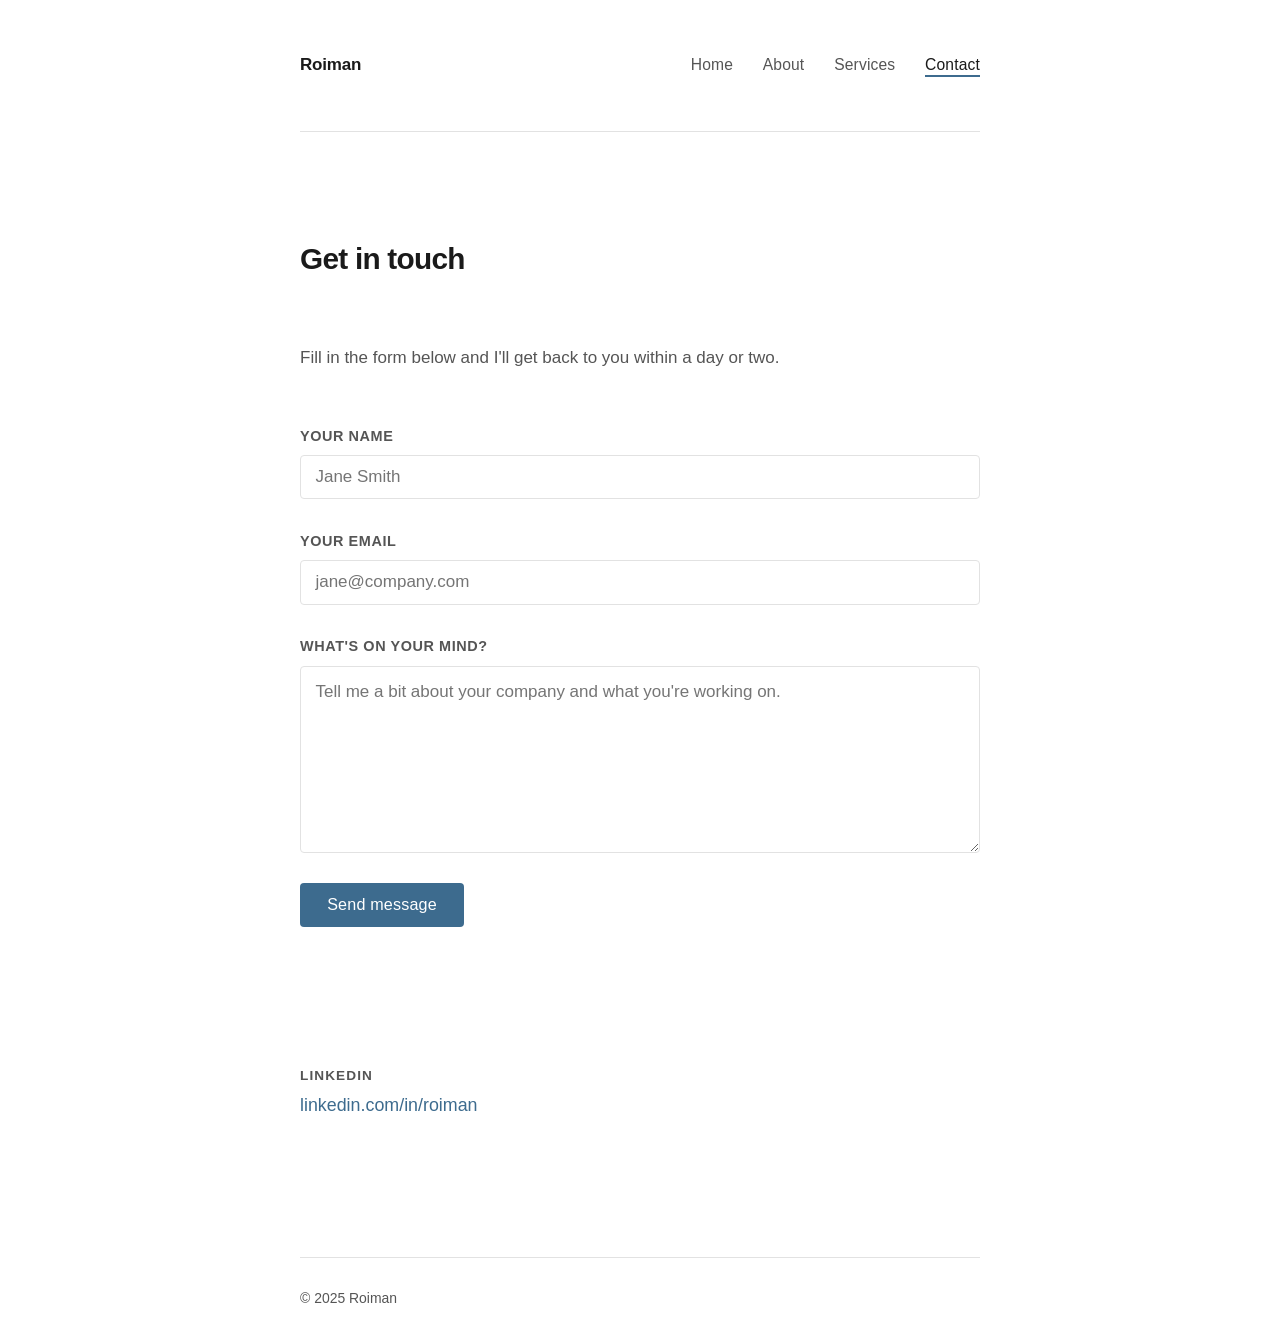
==== contact.html @ 382fd927 "Created Website" ====
<!DOCTYPE html>
<html lang="en">
<head>
  <meta charset="UTF-8" />
  <meta name="viewport" content="width=device-width, initial-scale=1.0" />
  <meta name="description" content="Get in touch with Roiman to discuss product leadership for your company." />
  <title>Contact — Roiman</title>
  <link rel="stylesheet" href="style.css" />
</head>
<body>
  <div class="site-wrapper">

    <nav>
      <ul>
        <li class="site-name"><a href="index.html">Roiman</a></li>
        <ul class="nav-links">
          <li><a href="index.html">Home</a></li>
          <li><a href="about.html">About</a></li>
          <li><a href="services.html">Services</a></li>
          <li><a href="contact.html" class="active">Contact</a></li>
        </ul>
      </ul>
    </nav>

    <main>
      <header class="page-header">
        <h1>Get in touch</h1>
      </header>

      <p class="contact-intro">Fill in the form below and I'll get back to you within a day or two.</p>

      <!-- ======================================================
           CONTACT FORM — powered by Web3Forms (web3forms.com)
           Replace YOUR_ACCESS_KEY_HERE with your actual key.
           ====================================================== -->
      <form
        class="contact-form"
        action="https://api.web3forms.com/submit"
        method="POST"
      >
        <!-- Web3Forms access key — replace this value -->
        <input type="hidden" name="access_key" value="YOUR_ACCESS_KEY_HERE" />

        <!-- Redirect to a thank-you message on the same page -->
        <input type="hidden" name="redirect" value="false" />

        <!-- Subject line in the email you receive -->
        <input type="hidden" name="subject" value="New message from roiman.com" />

        <!-- Honeypot: hidden from real users, catches bots that fill every field -->
        <input
          type="checkbox"
          name="botcheck"
          style="display:none;"
          tabindex="-1"
          autocomplete="off"
        />

        <div class="form-field">
          <label for="name">Your name</label>
          <input
            type="text"
            id="name"
            name="name"
            placeholder="Jane Smith"
            required
            autocomplete="name"
          />
        </div>

        <div class="form-field">
          <label for="email">Your email</label>
          <input
            type="email"
            id="email"
            name="email"
            placeholder="jane@company.com"
            required
            autocomplete="email"
          />
        </div>

        <div class="form-field">
          <label for="message">What's on your mind?</label>
          <textarea
            id="message"
            name="message"
            rows="6"
            placeholder="Tell me a bit about your company and what you're working on."
            required
          ></textarea>
        </div>

        <button type="submit" class="cta-link form-submit">Send message</button>

        <!-- Success / error message shown after submission -->
        <p class="form-result" id="form-result" aria-live="polite"></p>
      </form>

      <div class="contact-channels">
        <div class="contact-channel">
          <span class="channel-label">LinkedIn</span>
          <a href="https://www.linkedin.com/in/roiman" target="_blank" rel="noopener noreferrer">linkedin.com/in/roiman</a>
        </div>
      </div>

    </main>

    <footer>
      <p>&copy; 2025 Roiman</p>
    </footer>

  </div>

  <!-- Handles form submission without a page reload -->
  <script>
    (function () {
      var form = document.querySelector('.contact-form');
      var result = document.getElementById('form-result');

      if (!form) return;

      form.addEventListener('submit', function (e) {
        e.preventDefault();

        var submitBtn = form.querySelector('button[type="submit"]');
        submitBtn.disabled = true;
        submitBtn.textContent = 'Sending…';
        result.textContent = '';
        result.className = 'form-result';

        var data = new FormData(form);

        fetch('https://api.web3forms.com/submit', {
          method: 'POST',
          body: data
        })
          .then(function (res) { return res.json(); })
          .then(function (json) {
            if (json.success) {
              result.textContent = 'Message sent — thanks. I\'ll be in touch soon.';
              result.classList.add('form-result--success');
              form.reset();
            } else {
              result.textContent = 'Something went wrong. Please try emailing me directly.';
              result.classList.add('form-result--error');
            }
          })
          .catch(function () {
            result.textContent = 'Something went wrong. Please try emailing me directly.';
            result.classList.add('form-result--error');
          })
          .finally(function () {
            submitBtn.disabled = false;
            submitBtn.textContent = 'Send message';
          });
      });
    })();
  </script>

</body>
</html>
---- style.css ----
/* =============================================
   Roiman — Product Leadership
   style.css
   ============================================= */

/* --- Reset & Base ----------------------------- */
*, *::before, *::after {
  box-sizing: border-box;
  margin: 0;
  padding: 0;
}

:root {
  --color-bg: #ffffff;
  --color-text: #1a1a1a;
  --color-text-muted: #555555;
  --color-accent: #3d6b8e;
  --color-accent-hover: #2a4f6b;
  --color-border: #e2e2e2;
  --color-nav-active: #1a1a1a;
  --font-stack: -apple-system, BlinkMacSystemFont, "Segoe UI", Helvetica, Arial, sans-serif;
  --content-width: 680px;
  --space-xs: 0.5rem;
  --space-sm: 1rem;
  --space-md: 1.75rem;
  --space-lg: 3rem;
  --space-xl: 5rem;
}

html {
  font-size: 17px;
  -webkit-text-size-adjust: 100%;
}

body {
  font-family: var(--font-stack);
  background-color: var(--color-bg);
  color: var(--color-text);
  line-height: 1.7;
  padding: 0 var(--space-md);
}

/* --- Layout ----------------------------------- */
.site-wrapper {
  max-width: var(--content-width);
  margin: 0 auto;
}

/* --- Navigation ------------------------------- */
nav {
  padding: var(--space-lg) 0 var(--space-lg);
  border-bottom: 1px solid var(--color-border);
  margin-bottom: var(--space-lg);
}

nav ul {
  list-style: none;
  display: flex;
  gap: var(--space-md);
  align-items: baseline;
  flex-wrap: wrap;
}

nav .site-name {
  font-size: 1rem;
  font-weight: 600;
  letter-spacing: -0.01em;
  margin-right: auto;
}

nav .site-name a {
  color: var(--color-text);
  text-decoration: none;
}

nav .site-name a:hover {
  color: var(--color-accent);
}

nav .nav-links {
  display: flex;
  gap: var(--space-md);
  list-style: none;
  flex-wrap: wrap;
}

nav .nav-links li a {
  font-size: 0.92rem;
  color: var(--color-text-muted);
  text-decoration: none;
  letter-spacing: 0.01em;
  transition: color 0.15s ease;
  padding-bottom: 2px;
  border-bottom: 2px solid transparent;
}

nav .nav-links li a:hover {
  color: var(--color-text);
}

nav .nav-links li a.active {
  color: var(--color-nav-active);
  font-weight: 500;
  border-bottom: 2px solid var(--color-accent);
}

/* --- Main Content ----------------------------- */
main {
  padding-bottom: var(--space-xl);
}

/* --- Home Page -------------------------------- */
.home-hero {
  padding: var(--space-xl) 0 var(--space-lg);
}

.home-hero h1 {
  font-size: 2.1rem;
  font-weight: 700;
  line-height: 1.25;
  letter-spacing: -0.03em;
  margin-bottom: var(--space-md);
  color: var(--color-text);
}

.home-hero .lead {
  font-size: 1.05rem;
  color: var(--color-text-muted);
  line-height: 1.75;
  margin-bottom: var(--space-lg);
  max-width: 560px;
}

.home-hero .lead p + p {
  margin-top: var(--space-sm);
}

/* --- CTA Button ------------------------------- */
.cta-link {
  display: inline-block;
  background-color: var(--color-accent);
  color: #ffffff;
  text-decoration: none;
  padding: 0.75rem 1.6rem;
  border-radius: 4px;
  font-size: 0.95rem;
  font-weight: 500;
  letter-spacing: 0.01em;
  transition: background-color 0.15s ease;
}

.cta-link:hover {
  background-color: var(--color-accent-hover);
}

/* --- About Page ------------------------------- */
.page-header {
  padding: var(--space-lg) 0 var(--space-md);
}

.page-header h1 {
  font-size: 1.75rem;
  font-weight: 700;
  letter-spacing: -0.025em;
  margin-bottom: 0;
}

.page-body {
  padding-top: var(--space-md);
}

.page-body p {
  color: var(--color-text);
  margin-bottom: var(--space-md);
  font-size: 1rem;
}

.page-body p:last-child {
  margin-bottom: 0;
}

/* --- Services Page ---------------------------- */
.services-list {
  margin-top: var(--space-md);
}

.service-item {
  padding: var(--space-md) 0;
  border-top: 1px solid var(--color-border);
}

.service-item:last-of-type {
  border-bottom: 1px solid var(--color-border);
}

.service-item h2 {
  font-size: 1.1rem;
  font-weight: 600;
  letter-spacing: -0.01em;
  margin-bottom: var(--space-xs);
  color: var(--color-text);
}

.service-item p {
  font-size: 0.97rem;
  color: var(--color-text-muted);
  line-height: 1.7;
}

.services-cta {
  margin-top: var(--space-lg);
  font-size: 0.97rem;
  color: var(--color-text-muted);
}

.services-cta a {
  color: var(--color-accent);
  text-decoration: none;
  font-weight: 500;
  border-bottom: 1px solid transparent;
  transition: border-color 0.15s ease;
}

.services-cta a:hover {
  border-bottom-color: var(--color-accent);
}

/* --- Contact Page ----------------------------- */
.contact-intro {
  margin-top: var(--space-md);
  margin-bottom: var(--space-lg);
  font-size: 1rem;
  color: var(--color-text-muted);
}

.contact-channels {
  display: flex;
  flex-direction: column;
  gap: var(--space-md);
}

.contact-channel {
  display: flex;
  flex-direction: column;
  gap: 0.2rem;
}

.contact-channel .channel-label {
  font-size: 0.8rem;
  font-weight: 600;
  letter-spacing: 0.08em;
  text-transform: uppercase;
  color: var(--color-text-muted);
}

.contact-channel a {
  font-size: 1.05rem;
  color: var(--color-accent);
  text-decoration: none;
  font-weight: 500;
  transition: color 0.15s ease;
}

.contact-channel a:hover {
  color: var(--color-accent-hover);
  text-decoration: underline;
}

/* --- Footer ----------------------------------- */
footer {
  border-top: 1px solid var(--color-border);
  padding: var(--space-md) 0;
  margin-top: var(--space-lg);
  font-size: 0.82rem;
  color: var(--color-text-muted);
}

/* --- Inline links (body text) ----------------- */
a {
  color: var(--color-accent);
  text-decoration: none;
}

a:hover {
  text-decoration: underline;
}

/* --- Mobile ----------------------------------- */
@media (max-width: 600px) {
  html {
    font-size: 16px;
  }

  nav {
    padding-top: var(--space-md);
    margin-bottom: var(--space-md);
  }

  nav ul {
    flex-direction: column;
    gap: var(--space-xs);
  }

  nav .site-name {
    margin-right: 0;
    margin-bottom: var(--space-xs);
  }

  nav .nav-links {
    gap: var(--space-sm);
  }

  .home-hero {
    padding-top: var(--space-lg);
  }

  .home-hero h1 {
    font-size: 1.65rem;
  }

  .page-header h1 {
    font-size: 1.45rem;
  }
}

/* --- Contact Form ----------------------------- */
.contact-form {
  margin-top: var(--space-lg);
  margin-bottom: var(--space-xl);
  display: flex;
  flex-direction: column;
  gap: var(--space-md);
}

.form-field {
  display: flex;
  flex-direction: column;
  gap: 0.4rem;
}

.form-field label {
  font-size: 0.85rem;
  font-weight: 600;
  letter-spacing: 0.04em;
  text-transform: uppercase;
  color: var(--color-text-muted);
}

.form-field input,
.form-field textarea {
  font-family: var(--font-stack);
  font-size: 1rem;
  color: var(--color-text);
  background: #ffffff;
  border: 1px solid var(--color-border);
  border-radius: 4px;
  padding: 0.65rem 0.85rem;
  width: 100%;
  transition: border-color 0.15s ease, box-shadow 0.15s ease;
  -webkit-appearance: none;
}

.form-field input:focus,
.form-field textarea:focus {
  outline: none;
  border-color: var(--color-accent);
  box-shadow: 0 0 0 3px rgba(61, 107, 142, 0.12);
}

.form-field textarea {
  resize: vertical;
  min-height: 140px;
  line-height: 1.6;
}

.form-submit {
  align-self: flex-start;
  border: none;
  cursor: pointer;
  font-family: var(--font-stack);
  font-size: 0.95rem;
}

.form-submit:disabled {
  opacity: 0.6;
  cursor: not-allowed;
}

.form-result {
  font-size: 0.92rem;
  min-height: 1.4em;
}

.form-result--success {
  color: #2a6b3d;
}

.form-result--error {
  color: #8b2020;
}
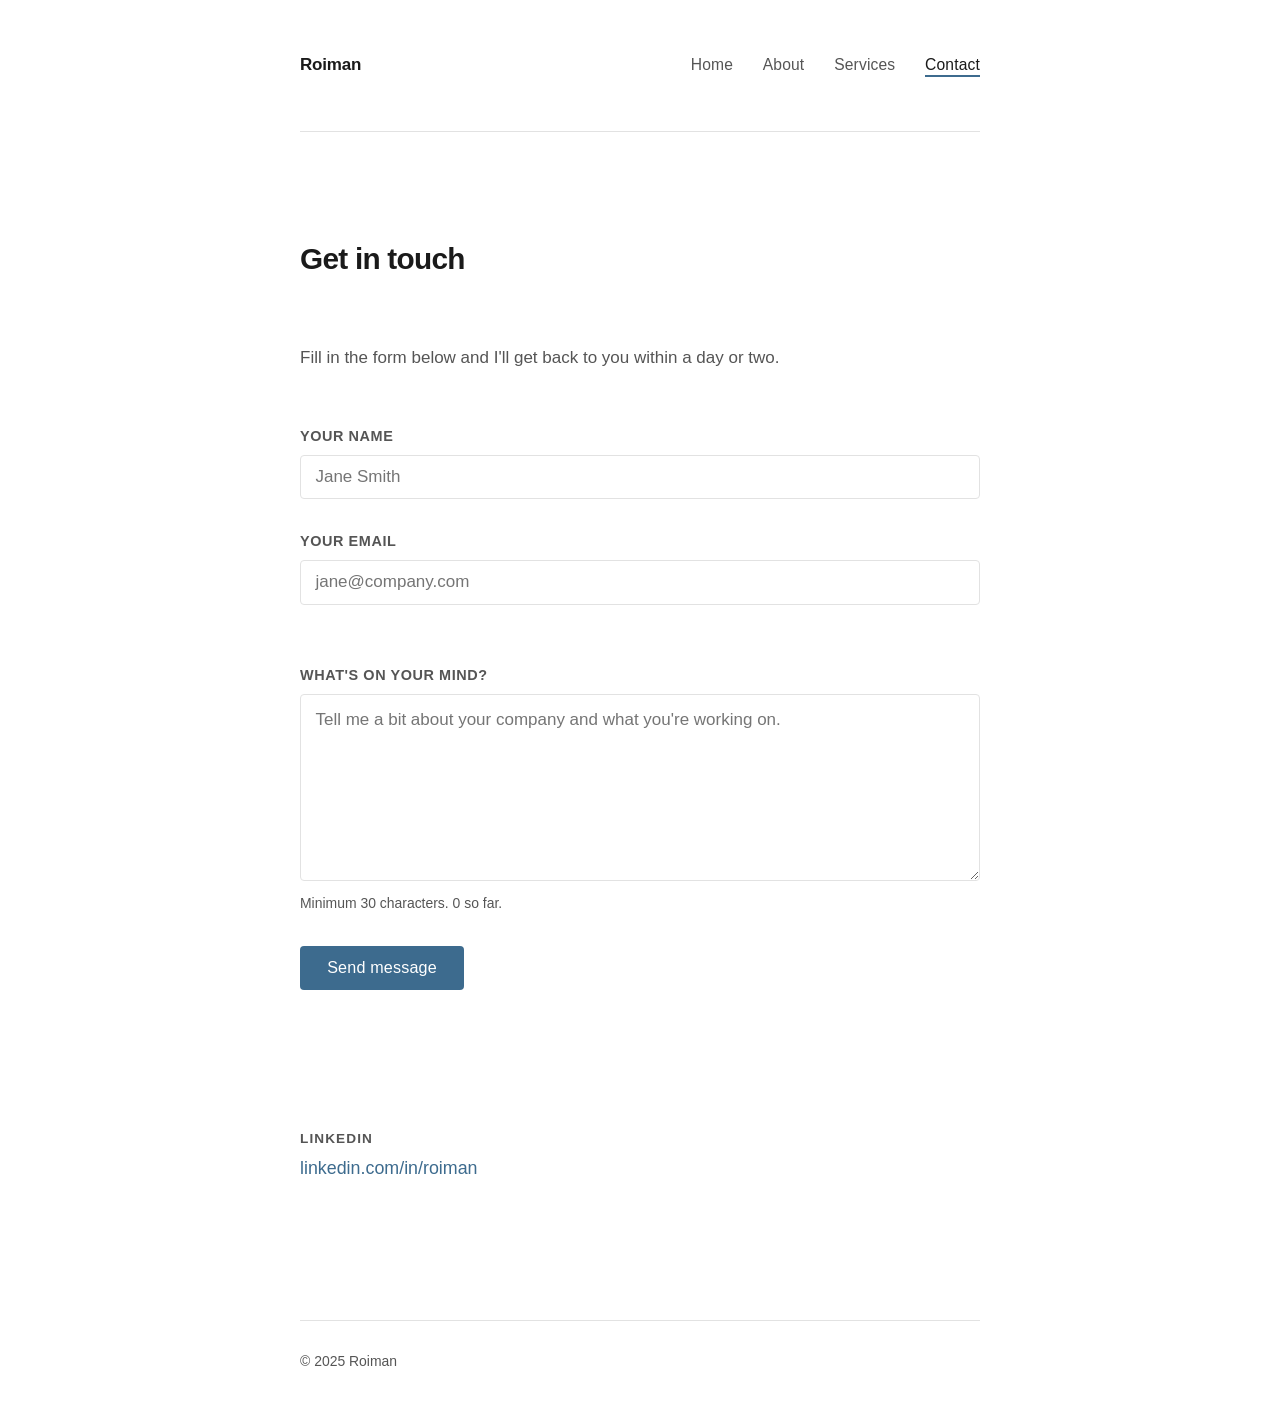
==== commit ff21282a: "updated contact to check message length and some other verifiers" ====
--- a/contact.html
+++ b/contact.html
@@ -35,8 +35,10 @@
            ====================================================== -->
       <form
         class="contact-form"
+        id="contact-form"
         action="https://api.web3forms.com/submit"
         method="POST"
+        novalidate
       >
         <!-- Web3Forms access key — replace this value -->
         <input type="hidden" name="access_key" value="YOUR_ACCESS_KEY_HERE" />
@@ -78,6 +80,8 @@
             required
             autocomplete="email"
           />
+          <!-- Shown if a blocked domain is entered -->
+          <p class="field-error" id="email-error" aria-live="polite"></p>
         </div>
 
         <div class="form-field">
@@ -88,14 +92,22 @@
             rows="6"
             placeholder="Tell me a bit about your company and what you're working on."
             required
+            minlength="30"
           ></textarea>
+          <!-- Character count shown as user types -->
+          <p class="field-hint" id="message-hint">Minimum 30 characters. <span id="char-count">0</span> so far.</p>
         </div>
 
         <button type="submit" class="cta-link form-submit">Send message</button>
 
-        <!-- Success / error message shown after submission -->
         <p class="form-result" id="form-result" aria-live="polite"></p>
       </form>
+
+      <!-- Shown after successful submission in place of the form -->
+      <div class="form-success-state" id="form-success" style="display:none;">
+        <p class="form-result form-result--success">Message sent — thanks. I'll be in touch soon.</p>
+        <button class="cta-link form-resubmit" id="form-resubmit">Send another message</button>
+      </div>
 
       <div class="contact-channels">
         <div class="contact-channel">
@@ -112,16 +124,58 @@
 
   </div>
 
-  <!-- Handles form submission without a page reload -->
   <script>
     (function () {
-      var form = document.querySelector('.contact-form');
-      var result = document.getElementById('form-result');
-
-      if (!form) return;
+      var form        = document.getElementById('contact-form');
+      var successBox  = document.getElementById('form-success');
+      var resubmitBtn = document.getElementById('form-resubmit');
+      var result      = document.getElementById('form-result');
+      var emailInput  = document.getElementById('email');
+      var emailError  = document.getElementById('email-error');
+      var messageArea = document.getElementById('message');
+      var charCount   = document.getElementById('char-count');
+
+      // Domains that are blocked as placeholder/test addresses
+      var blockedDomains = ['example.com', 'test.com', 'example.org', 'test.org', 'example.net', 'mailinator.com', 'tempmail.com'];
+
+      // Update character count live as the user types
+      messageArea.addEventListener('input', function () {
+        var len = messageArea.value.trim().length;
+        charCount.textContent = len;
+        charCount.style.color = len >= 30 ? 'var(--color-accent)' : 'inherit';
+      });
+
+      // Validate email domain against blocked list; return error string or empty string
+      function validateEmail(value) {
+        var domain = value.split('@')[1] || '';
+        if (blockedDomains.indexOf(domain.toLowerCase()) !== -1) {
+          return 'Please use your real work or personal email address.';
+        }
+        return '';
+      }
+
+      // Show inline email error on blur so the user gets feedback before submitting
+      emailInput.addEventListener('blur', function () {
+        var err = validateEmail(emailInput.value);
+        emailError.textContent = err;
+      });
 
       form.addEventListener('submit', function (e) {
         e.preventDefault();
+
+        // Re-run email validation on submit in case blur never fired
+        var emailErr = validateEmail(emailInput.value);
+        if (emailErr) {
+          emailError.textContent = emailErr;
+          emailInput.focus();
+          return;
+        }
+
+        // Enforce 30-character minimum on message
+        if (messageArea.value.trim().length < 30) {
+          messageArea.focus();
+          return;
+        }
 
         var submitBtn = form.querySelector('button[type="submit"]');
         submitBtn.disabled = true;
@@ -129,25 +183,25 @@
         result.textContent = '';
         result.className = 'form-result';
 
-        var data = new FormData(form);
-
         fetch('https://api.web3forms.com/submit', {
           method: 'POST',
-          body: data
+          body: new FormData(form)
         })
           .then(function (res) { return res.json(); })
           .then(function (json) {
             if (json.success) {
-              result.textContent = 'Message sent — thanks. I\'ll be in touch soon.';
-              result.classList.add('form-result--success');
+              // Hide the form and show the success state with a re-submit option
+              form.style.display = 'none';
+              successBox.style.display = 'block';
               form.reset();
+              charCount.textContent = '0';
             } else {
-              result.textContent = 'Something went wrong. Please try emailing me directly.';
+              result.textContent = 'Something went wrong. Please try again.';
               result.classList.add('form-result--error');
             }
           })
           .catch(function () {
-            result.textContent = 'Something went wrong. Please try emailing me directly.';
+            result.textContent = 'Something went wrong. Please try again.';
             result.classList.add('form-result--error');
           })
           .finally(function () {
@@ -155,6 +209,13 @@
             submitBtn.textContent = 'Send message';
           });
       });
+
+      // Re-submit button brings the form back and hides the success state
+      resubmitBtn.addEventListener('click', function () {
+        successBox.style.display = 'none';
+        form.style.display = 'flex';
+      });
+
     })();
   </script>
 
--- a/style.css
+++ b/style.css
@@ -398,3 +398,26 @@
 .form-result--error {
   color: #8b2020;
 }
+
+.field-error {
+  font-size: 0.85rem;
+  color: #8b2020;
+  min-height: 1.2em;
+  margin-top: 0.25rem;
+}
+
+/* Character count hint below the message textarea */
+.field-hint {
+  font-size: 0.82rem;
+  color: var(--color-text-muted);
+  margin-top: 0.25rem;
+}
+
+/* Spacing above the re-submit button in the success state */
+.form-success-state {
+  display: flex;
+  flex-direction: column;
+  gap: var(--space-md);
+  margin-top: var(--space-md);
+  margin-bottom: var(--space-xl);
+}
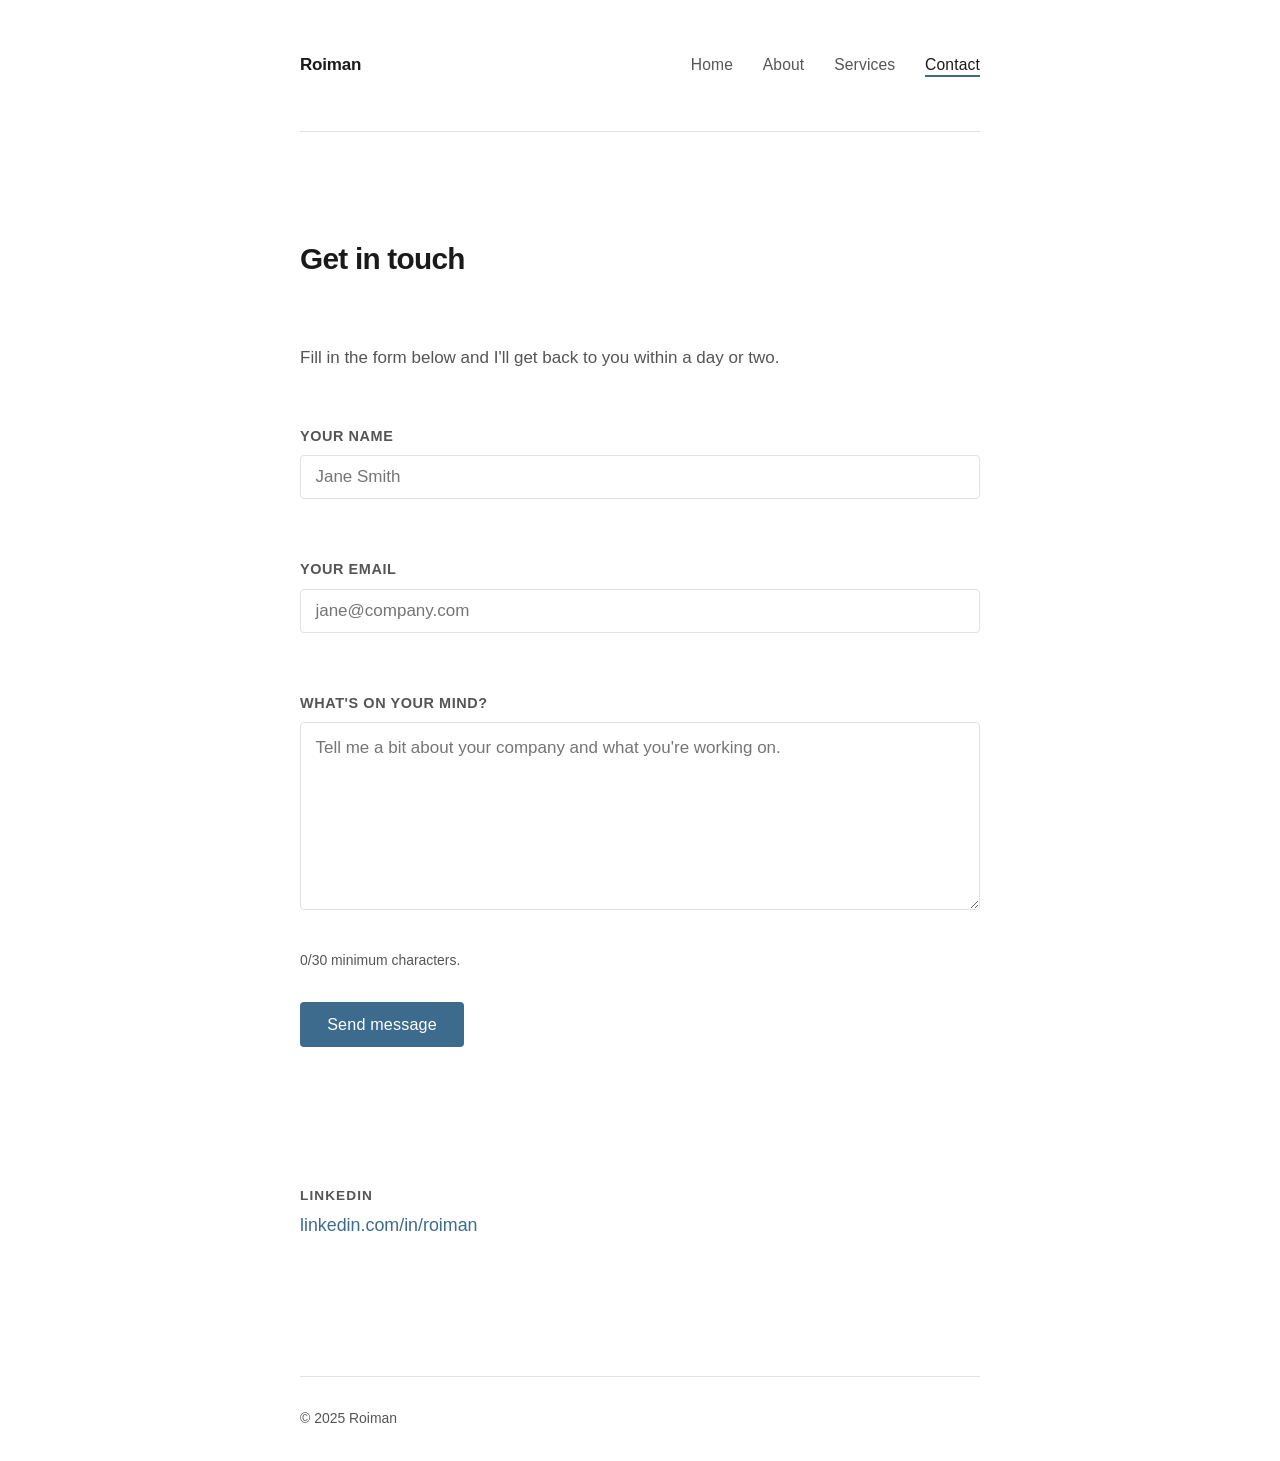
==== commit bbdc55d0: "Updated validations" ====
--- a/contact.html
+++ b/contact.html
@@ -28,11 +28,6 @@
       </header>
 
       <p class="contact-intro">Fill in the form below and I'll get back to you within a day or two.</p>
-
-      <!-- ======================================================
-           CONTACT FORM — powered by Web3Forms (web3forms.com)
-           Replace YOUR_ACCESS_KEY_HERE with your actual key.
-           ====================================================== -->
       <form
         class="contact-form"
         id="contact-form"
@@ -40,16 +35,15 @@
         method="POST"
         novalidate
       >
-        <!-- Web3Forms access key — replace this value -->
-        <input type="hidden" name="access_key" value="YOUR_ACCESS_KEY_HERE" />
-
-        <!-- Redirect to a thank-you message on the same page -->
+        <input type="hidden" name="access_key" value="6ef7ef2e-a9ec-427f-9721-2c262ca38fb3" />
+
+        <!-- Thank-you message -->
         <input type="hidden" name="redirect" value="false" />
 
-        <!-- Subject line in the email you receive -->
-        <input type="hidden" name="subject" value="New message from roiman.com" />
-
-        <!-- Honeypot: hidden from real users, catches bots that fill every field -->
+        <!-- Subject line -->
+        <input type="hidden" name="subject" value="New Contact Submission" />
+
+        <!-- Honeypot -->
         <input
           type="checkbox"
           name="botcheck"
@@ -68,6 +62,7 @@
             required
             autocomplete="name"
           />
+          <p class="field-error" id="name-error" aria-live="polite"></p>
         </div>
 
         <div class="form-field">
@@ -94,8 +89,9 @@
             required
             minlength="30"
           ></textarea>
+          <p class="field-error" id="message-error" aria-live="polite"></p>
           <!-- Character count shown as user types -->
-          <p class="field-hint" id="message-hint">Minimum 30 characters. <span id="char-count">0</span> so far.</p>
+          <p class="field-hint" id="message-hint"><span id="char-count">0</span>/30 minimum characters.</p>
         </div>
 
         <button type="submit" class="cta-link form-submit">Send message</button>
@@ -129,11 +125,17 @@
       var form        = document.getElementById('contact-form');
       var successBox  = document.getElementById('form-success');
       var resubmitBtn = document.getElementById('form-resubmit');
-      var result      = document.getElementById('form-result');
-      var emailInput  = document.getElementById('email');
-      var emailError  = document.getElementById('email-error');
-      var messageArea = document.getElementById('message');
-      var charCount   = document.getElementById('char-count');
+      var result       = document.getElementById('form-result');
+
+      var nameInput    = document.getElementById('name');
+      var nameError    = document.getElementById('name-error');
+
+      var emailInput   = document.getElementById('email');
+      var emailError   = document.getElementById('email-error');
+
+      var messageArea  = document.getElementById('message');
+      var messageError = document.getElementById('message-error');
+      var charCount    = document.getElementById('char-count');
 
       // Domains that are blocked as placeholder/test addresses
       var blockedDomains = ['example.com', 'test.com', 'example.org', 'test.org', 'example.net', 'mailinator.com', 'tempmail.com'];
@@ -147,33 +149,100 @@
 
       // Validate email domain against blocked list; return error string or empty string
       function validateEmail(value) {
-        var domain = value.split('@')[1] || '';
-        if (blockedDomains.indexOf(domain.toLowerCase()) !== -1) {
+        var trimmedValue = value.trim();
+
+        if (!trimmedValue) {
+          return 'Please enter your email address.';
+        }
+
+        var emailPattern = /^[^\s@]+@[^\s@]+\.[^\s@]+$/;
+
+        if (!emailPattern.test(trimmedValue)) {
+          return 'Please enter a valid email address.';
+        }
+
+        var domain = trimmedValue.split('@')[1].toLowerCase();
+
+        if (blockedDomains.indexOf(domain) !== -1) {
           return 'Please use your real work or personal email address.';
         }
+
         return '';
       }
 
+
+      // Validate names
+
+      function validateName(value) {
+        if (!value.trim()) {
+          return 'Please enter your name.';
+        }
+
+        if (value.trim().length < 2) {
+          return 'Name must be at least 2 characters long.';
+        }
+
+        return '';
+      }
+
+    // Validate messages
+
+    function validateMessage(value) {
+      if (value.trim().length < 30) {
+        return 'Message must be at least 30 characters long.';
+      }
+
+      return '';
+    }
+
+    // Clean Errors
+    function clearErrors() {
+      nameError.textContent = '';
+      emailError.textContent = '';
+      messageError.textContent = '';
+      result.textContent = '';
+      result.className = 'form-result';
+    }
+
       // Show inline email error on blur so the user gets feedback before submitting
+      nameInput.addEventListener('blur', function () {
+        nameError.textContent = validateName(nameInput.value);
+      });
+
       emailInput.addEventListener('blur', function () {
-        var err = validateEmail(emailInput.value);
-        emailError.textContent = err;
+        emailError.textContent = validateEmail(emailInput.value);
+      });
+
+      messageArea.addEventListener('blur', function () {
+        messageError.textContent = validateMessage(messageArea.value);
       });
 
       form.addEventListener('submit', function (e) {
         e.preventDefault();
 
         // Re-run email validation on submit in case blur never fired
+        clearErrors();
+
+        var nameErr = validateName(nameInput.value);
         var emailErr = validateEmail(emailInput.value);
-        if (emailErr) {
-          emailError.textContent = emailErr;
-          emailInput.focus();
-          return;
-        }
-
-        // Enforce 30-character minimum on message
-        if (messageArea.value.trim().length < 30) {
-          messageArea.focus();
+        var messageErr = validateMessage(messageArea.value);
+
+        nameError.textContent = nameErr;
+        emailError.textContent = emailErr;
+        messageError.textContent = messageErr;
+
+        if (nameErr || emailErr || messageErr) {
+          result.textContent = 'Please fix the highlighted fields before sending.';
+          result.classList.add('form-result--error');
+
+          if (nameErr) {
+            nameInput.focus();
+          } else if (emailErr) {
+            emailInput.focus();
+          } else {
+            messageArea.focus();
+          }
+
           return;
         }
 
